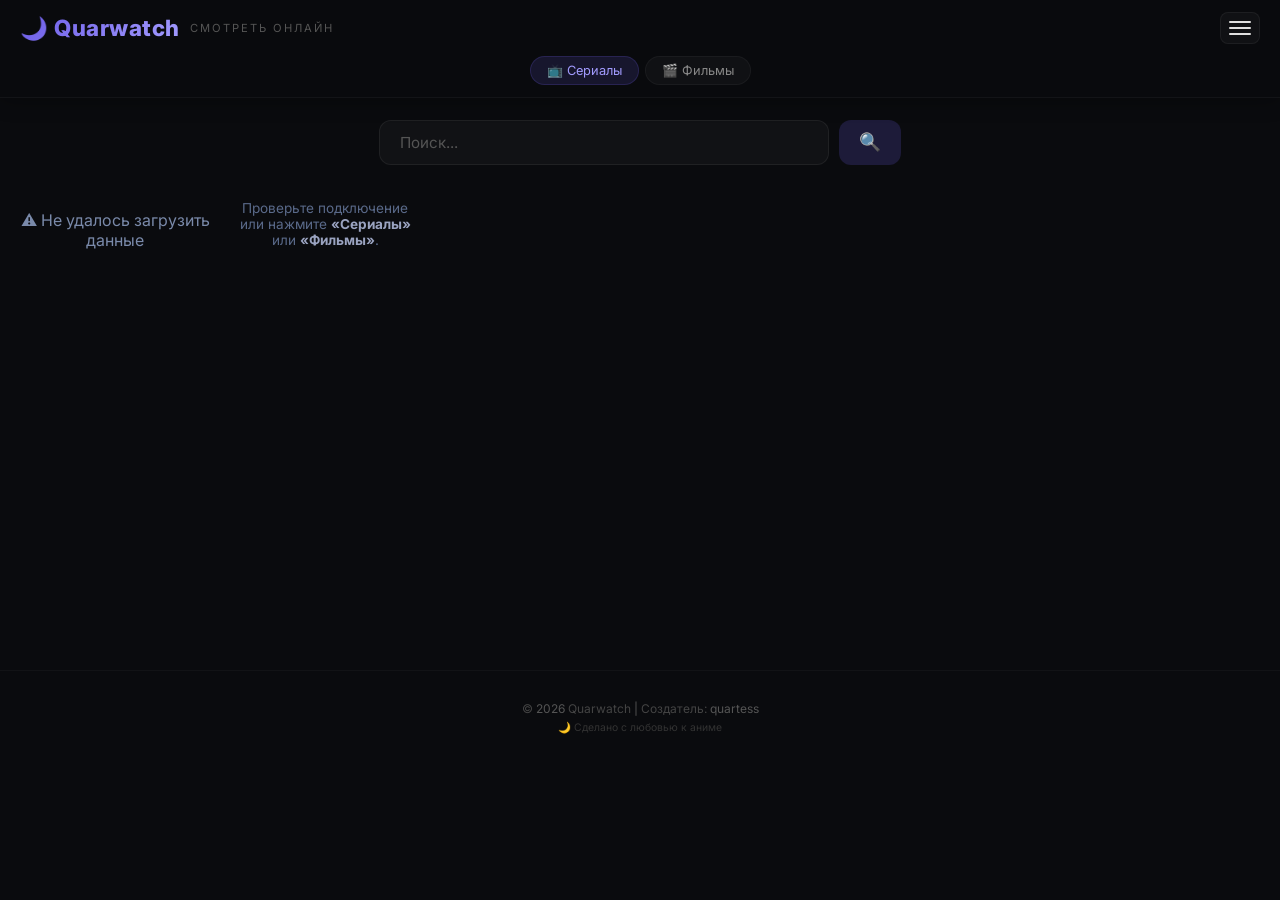
==== index.html @ cf34c8c6 "Update index.html" ====
<!DOCTYPE html>
<html lang="ru">
<head>
  <meta charset="UTF-8" />
  <meta name="viewport" content="width=device-width, initial-scale=1.0" />
  <title>Quarwatch – смотреть аниме онлайн</title>
  
  <!-- SEO -->
  <meta name="robots" content="index, follow" />
  <meta name="description" content="Quarwatch – смотри аниме онлайн бесплатно. Большой каталог аниме сериалов и фильмов." />
  <meta name="keywords" content="аниме, смотреть аниме, аниме онлайн, Quarwatch" />
  <link rel="canonical" href="https://quarwatch.c6t.ru/" />
  
  <!-- Open Graph -->
  <meta property="og:title" content="Quarwatch – смотреть аниме онлайн" />
  <meta property="og:description" content="Смотри аниме онлайн бесплатно. Большой каталог аниме сериалов и фильмов." />
  <meta property="og:url" content="https://quarwatch.c6t.ru/" />
  <meta property="og:type" content="website" />
  <meta property="og:site_name" content="Quarwatch" />
  
  <!-- PWA -->
  <link rel="manifest" href="/manifest.json" />
  <meta name="theme-color" content="#6c5ce7" />
  <meta name="apple-mobile-web-app-capable" content="yes" />
  <meta name="apple-mobile-web-app-status-bar-style" content="black-translucent" />
  
  <link href="https://fonts.googleapis.com/css2?family=Inter:wght@400;500;600;700;800&display=swap" rel="stylesheet" />
  <link rel="stylesheet" href="css/style.css" />
</head>
<body>
  <header>
    <div class="header-top">
      <div class="header-left">
        <a href="#" id="logo-link" class="logo-link">
          <div class="logo">🌙 Quarwatch</div>
        </a>
        <div class="subtitle">смотреть онлайн</div>
      </div>
      <div style="display:flex; align-items:center; gap:8px;">
        <button id="install-btn" class="auth-btn" style="display:none;">📱 Установить</button>
        <div class="hamburger" id="hamburger">
          <span></span>
          <span></span>
          <span></span>
        </div>
      </div>
    </div>

    <!-- ГАМБУРГЕР-МЕНЮ -->
    <nav class="nav-menu" id="nav-menu">
      <ul>
        <li><a href="calendar.html">📅 Календарь</a></li>
        <li><a href="anons.html">🕒 Анонсы</a></li>
        <li><a href="developer.html">👨‍💻 Разработчик</a></li>
        <li><a href="#" id="menu-updates">🔄 Обновления</a></li>
        <li><a href="#" id="menu-important">❓ Важно</a></li>
      </ul>
    </nav>

    <!-- КАТЕГОРИИ -->
    <nav class="categories">
      <button class="category-btn active" data-type="series">📺 Сериалы</button>
      <button class="category-btn" data-type="movie">🎬 Фильмы</button>
    </nav>
  </header>

  <main>
    <!-- Каталог -->
    <section id="anime-list" class="active">
      <div class="search-bar">
        <input type="text" id="search-input" placeholder="Поиск..." />
        <button id="search-btn">🔍</button>
      </div>
      <div id="catalog" class="catalog-grid"></div>
      <button id="load-more-btn" class="back-btn" style="display:none; margin: 20px auto; width: fit-content;">📥 Загрузить ещё</button>
      <div id="loader" class="loader">Загрузка...</div>
    </section>

    <!-- Плеер -->
    <section id="player-section">
      <div style="display:flex; flex-wrap:wrap; gap:10px; align-items:center;">
        <button id="back-btn" class="back-btn">← Назад</button>
        <button id="share-btn" class="back-btn">🔗 Поделиться</button>
      </div>
      <div id="anime-info" class="anime-info"></div>
      <div id="player-container">
        <iframe id="player-iframe" src="" allowfullscreen allow="autoplay; encrypted-media; fullscreen"></iframe>
      </div>
    </section>

    <!-- Страница обновлений -->
    <section id="updates-section">
      <button id="updates-back-btn" class="back-btn">← Назад</button>
      <div id="updates-content" class="updates-content">
        <div class="loader">Загрузка обновлений...</div>
      </div>
    </section>
  </main>

  <!-- Модальное окно -->
  <div id="modal-overlay" class="modal-overlay">
    <div class="modal-content">
      <button id="modal-close" class="modal-close">✕</button>
      <div id="modal-body"></div>
    </div>
  </div>

  <!-- Увеличенное изображение -->
  <div id="modal-image-overlay" class="modal-image-overlay">
    <button class="close-btn" id="modal-image-close">✕</button>
    <img id="modal-image" src="" alt="Увеличенное изображение" />
  </div>

  <!-- Футер -->
  <footer id="site-footer">
    <p>
      © <span id="current-year">2026</span> Quarwatch
      <span>|</span>
      Создатель: <span>quartess</span>
    </p>
    <p class="footer-sub">
      🌙 Сделано с любовью к аниме
    </p>
  </footer>

  <script src="js/script.js"></script>
</body>
</html>
---- css/style.css ----
/* ===== ГЛОБАЛЬНЫЕ ===== */
* {
  margin: 0;
  padding: 0;
  box-sizing: border-box;
}

body {
  font-family: 'Inter', 'Segoe UI', sans-serif;
  background: #0a0b0e;
  color: #e0e0e0;
  min-height: 100vh;
  overflow-x: hidden;
}

/* ===== СКРОЛЛБАР ===== */
::-webkit-scrollbar {
  width: 8px;
}
::-webkit-scrollbar-track {
  background: #0a0b0e;
}
::-webkit-scrollbar-thumb {
  background: #2a2a3a;
  border-radius: 4px;
}
::-webkit-scrollbar-thumb:hover {
  background: #3a3a5a;
}

/* ===== ШАПКА (ЗАФИКСИРОВАНА) ===== */
header {
  position: fixed;
  top: 0;
  left: 0;
  right: 0;
  z-index: 1000;
  padding: 12px 20px;
  background: rgba(10, 11, 14, 0.92);
  backdrop-filter: blur(15px);
  border-bottom: 1px solid rgba(255,255,255,0.04);
  box-shadow: 0 2px 20px rgba(0,0,0,0.3);
  transition: background 0.3s ease;
}

.header-top {
  display: flex;
  align-items: center;
  justify-content: space-between;
  max-width: 1400px;
  margin: 0 auto;
  gap: 12px;
}

.header-left {
  display: flex;
  align-items: center;
  gap: 10px;
}

.logo-link {
  text-decoration: none;
  display: flex;
  align-items: center;
  gap: 10px;
}

.logo {
  font-size: 1.4rem;
  font-weight: 800;
  letter-spacing: 0.5px;
  background: linear-gradient(135deg, #6c5ce7, #a29bfe);
  -webkit-background-clip: text;
  -webkit-text-fill-color: transparent;
}

.subtitle {
  font-size: 0.7rem;
  color: #555;
  letter-spacing: 2px;
  text-transform: uppercase;
}

/* ===== ГАМБУРГЕР ===== */
.hamburger {
  display: flex;
  flex-direction: column;
  gap: 4px;
  cursor: pointer;
  padding: 8px;
  background: rgba(255,255,255,0.03);
  border-radius: 8px;
  border: 1px solid rgba(255,255,255,0.05);
  transition: 0.3s;
}
.hamburger:hover {
  background: rgba(255,255,255,0.06);
}
.hamburger span {
  display: block;
  width: 22px;
  height: 2px;
  background: #e0e0e0;
  border-radius: 2px;
  transition: 0.3s;
}
.hamburger.active span:nth-child(1) {
  transform: rotate(45deg) translate(4px, 4px);
}
.hamburger.active span:nth-child(2) {
  opacity: 0;
}
.hamburger.active span:nth-child(3) {
  transform: rotate(-45deg) translate(4px, -4px);
}

/* ===== МЕНЮ ===== */
.nav-menu {
  display: none;
  background: rgba(16, 18, 22, 0.95);
  backdrop-filter: blur(15px);
  border-radius: 12px;
  margin-top: 10px;
  padding: 12px 16px;
  border: 1px solid rgba(255,255,255,0.04);
}
.nav-menu.open {
  display: block;
  animation: slideDown 0.25s ease;
}
@keyframes slideDown {
  from { opacity: 0; transform: translateY(-8px); }
  to { opacity: 1; transform: translateY(0); }
}
.nav-menu ul {
  list-style: none;
  display: flex;
  flex-wrap: wrap;
  gap: 8px;
  justify-content: center;
}
.nav-menu ul li a {
  color: #aaa;
  text-decoration: none;
  font-size: 0.85rem;
  padding: 6px 14px;
  border-radius: 8px;
  transition: 0.3s;
  cursor: pointer;
}
.nav-menu ul li a:hover {
  background: rgba(108, 92, 231, 0.15);
  color: #a29bfe;
}

/* ===== КАТЕГОРИИ ===== */
.categories {
  display: flex;
  flex-wrap: wrap;
  gap: 6px;
  margin-top: 12px;
  justify-content: center;
}
.category-btn {
  background: rgba(255,255,255,0.03);
  border: 1px solid rgba(255,255,255,0.04);
  color: #888;
  padding: 6px 16px;
  border-radius: 20px;
  font-size: 0.8rem;
  cursor: pointer;
  transition: 0.3s;
  font-family: 'Inter', sans-serif;
}
.category-btn:hover {
  background: rgba(255,255,255,0.06);
  color: #ccc;
}
.category-btn.active {
  background: rgba(108, 92, 231, 0.15);
  border-color: rgba(108, 92, 231, 0.2);
  color: #a29bfe;
}

/* ===== ОСНОВНОЙ КОНТЕЙНЕР (с отступом под шапку) ===== */
main {
  max-width: 1400px;
  margin: 0 auto;
  padding: 20px;
  position: relative;
  z-index: 1;
  min-height: 70vh;
  padding-top: 110px; /* Отступ под высоту шапки */
}

section {
  display: none;
  animation: fadeIn 0.3s ease;
}
section.active {
  display: block;
}
@keyframes fadeIn {
  from { opacity: 0; transform: translateY(8px); }
  to { opacity: 1; transform: translateY(0); }
}

/* ===== ПОИСК ===== */
.search-bar {
  display: flex;
  gap: 10px;
  justify-content: center;
  margin: 10px 0 25px;
}
.search-bar input {
  width: 60%;
  max-width: 450px;
  padding: 12px 20px;
  border: 1px solid rgba(255,255,255,0.06);
  border-radius: 12px;
  background: rgba(255,255,255,0.03);
  color: #e0e0e0;
  font-size: 0.95rem;
  outline: none;
  transition: 0.3s;
  font-family: 'Inter', sans-serif;
}
.search-bar input::placeholder {
  color: #555;
}
.search-bar input:focus {
  border-color: rgba(108, 92, 231, 0.3);
  background: rgba(255,255,255,0.05);
}
.search-bar button {
  padding: 12px 20px;
  border: none;
  border-radius: 12px;
  background: rgba(108, 92, 231, 0.2);
  color: #a29bfe;
  font-size: 1.1rem;
  cursor: pointer;
  transition: 0.3s;
}
.search-bar button:hover {
  background: rgba(108, 92, 231, 0.3);
}

/* ===== КАТАЛОГ ===== */
.catalog-grid {
  display: grid;
  grid-template-columns: repeat(auto-fill, minmax(180px, 1fr));
  gap: 20px;
}
.anime-card {
  background: rgba(255,255,255,0.02);
  border-radius: 12px;
  overflow: hidden;
  transition: 0.3s ease;
  cursor: pointer;
  border: 1px solid rgba(255,255,255,0.03);
  min-height: 280px;
  display: flex;
  flex-direction: column;
}
.anime-card:hover {
  transform: translateY(-6px);
  border-color: rgba(108, 92, 231, 0.15);
  box-shadow: 0 10px 30px rgba(0,0,0,0.4);
}
.anime-card img {
  width: 100%;
  aspect-ratio: 2/3;
  object-fit: cover;
  display: block;
  background: #1a1a1a;
}
.anime-card .info {
  padding: 12px 12px 14px;
  flex: 1;
  display: flex;
  flex-direction: column;
  justify-content: space-between;
}
.anime-card .title {
  font-weight: 600;
  font-size: 0.85rem;
  margin-bottom: 4px;
  color: #e0e0e0;
  white-space: nowrap;
  overflow: hidden;
  text-overflow: ellipsis;
}
.anime-card .year {
  font-size: 0.75rem;
  color: #666;
}

/* ===== ПЛЕЕР ===== */
#player-container {
  position: relative;
  width: 100%;
  padding-bottom: 56.25%;
  background: #000;
  border-radius: 12px;
  overflow: hidden;
  box-shadow: 0 0 40px rgba(0,0,0,0.5);
  margin-top: 20px;
}
#player-container iframe {
  position: absolute;
  top: 0;
  left: 0;
  width: 100%;
  height: 100%;
  border: 0;
}

/* ===== ИНФОРМАЦИЯ О ТАЙТЛЕ ===== */
.anime-info {
  margin-top: 20px;
  padding: 20px;
  background: rgba(255,255,255,0.02);
  border-radius: 12px;
  border: 1px solid rgba(255,255,255,0.03);
}
.anime-info h2 {
  font-size: 1.5rem;
  margin-bottom: 6px;
  color: #e0e0e0;
}
.anime-info p {
  color: #888;
  line-height: 1.6;
  font-size: 0.95rem;
}

/* ===== ПОСТЕР 340px ===== */
.anime-detail {
  display: flex;
  gap: 25px;
  flex-wrap: wrap;
}
.anime-detail .poster {
  flex: 0 0 340px;
  border-radius: 12px;
  overflow: hidden;
  box-shadow: 0 0 30px rgba(0,0,0,0.3);
  cursor: pointer;
  transition: 0.3s;
}
.anime-detail .poster:hover {
  transform: scale(1.01);
}
.anime-detail .poster img {
  width: 100%;
  height: auto;
  display: block;
}
.anime-detail .info {
  flex: 1;
  min-width: 200px;
}
.anime-detail .info h2 {
  font-size: 1.8rem;
  margin-bottom: 6px;
}
.anime-detail .info .meta {
  display: flex;
  gap: 16px;
  flex-wrap: wrap;
  color: #666;
  font-size: 0.85rem;
  margin: 6px 0 12px;
}
.anime-detail .info .description {
  line-height: 1.7;
  color: #aaa;
}

/* ===== СКРИНШОТЫ ===== */
.screenshots-grid {
  display: flex;
  gap: 10px;
  flex-wrap: wrap;
}
.screenshot-item {
  display: block;
  width: 120px;
  height: 67px;
  border-radius: 8px;
  overflow: hidden;
  border: 1px solid rgba(255,255,255,0.05);
  transition: 0.3s;
  cursor: pointer;
}
.screenshot-item:hover {
  transform: scale(1.04);
  border-color: rgba(108, 92, 231, 0.2);
}
.screenshot-item img {
  width: 100%;
  height: 100%;
  object-fit: cover;
  display: block;
}

/* ===== ВНЕШНИЕ ССЫЛКИ ===== */
.external-link {
  display: inline-flex;
  align-items: center;
  gap: 6px;
  padding: 4px 12px;
  border-radius: 16px;
  font-size: 0.7rem;
  text-decoration: none;
  transition: 0.3s;
  background: rgba(255,255,255,0.03);
  border: 1px solid rgba(255,255,255,0.04);
  color: #888;
}
.external-link:hover {
  background: rgba(108, 92, 231, 0.1);
  border-color: rgba(108, 92, 231, 0.15);
  color: #a29bfe;
}
.external-link img {
  border-radius: 3px;
}

/* ===== КНОПКИ ===== */
.back-btn {
  background: rgba(255,255,255,0.03);
  border: 1px solid rgba(255,255,255,0.04);
  color: #ccc;
  padding: 8px 18px;
  border-radius: 10px;
  font-family: 'Inter', sans-serif;
  font-size: 0.85rem;
  cursor: pointer;
  transition: 0.3s;
}
.back-btn:hover {
  background: rgba(255,255,255,0.06);
}
#load-more-btn {
  display: none;
  margin: 20px auto !important;
  padding: 8px 24px !important;
}

/* ===== LOADER ===== */
.loader {
  text-align: center;
  padding: 40px;
  color: #555;
  font-size: 0.9rem;
  display: flex;
  flex-direction: column;
  align-items: center;
  gap: 12px;
}
.loader::before {
  content: '';
  width: 32px;
  height: 32px;
  border: 3px solid rgba(108, 92, 231, 0.1);
  border-top-color: #6c5ce7;
  border-radius: 50%;
  animation: spin 0.8s linear infinite;
}
@keyframes spin {
  to { transform: rotate(360deg); }
}

/* ===== МОДАЛЬНОЕ ОКНО ===== */
.modal-overlay {
  display: none;
  position: fixed;
  top: 0;
  left: 0;
  width: 100%;
  height: 100%;
  background: rgba(0,0,0,0.7);
  backdrop-filter: blur(8px);
  z-index: 9999;
  justify-content: center;
  align-items: center;
}
.modal-overlay.open {
  display: flex;
}
.modal-content {
  background: #14161a;
  border: 1px solid rgba(255,255,255,0.04);
  border-radius: 16px;
  padding: 28px 30px;
  max-width: 460px;
  width: 90%;
  max-height: 80vh;
  overflow-y: auto;
  position: relative;
  box-shadow: 0 20px 60px rgba(0,0,0,0.8);
}
.modal-close {
  position: absolute;
  top: 12px;
  right: 16px;
  background: none;
  border: none;
  color: #555;
  font-size: 1.5rem;
  cursor: pointer;
  transition: 0.3s;
}
.modal-close:hover {
  color: #ccc;
}
.modal-content h2 {
  color: #e0e0e0;
  font-size: 1.3rem;
  margin-bottom: 14px;
}
.modal-content p {
  color: #888;
  line-height: 1.7;
  font-size: 0.9rem;
}
.modal-content .info-item {
  display: flex;
  justify-content: space-between;
  padding: 8px 0;
  border-bottom: 1px solid rgba(255,255,255,0.03);
}
.modal-content .info-item span:first-child {
  color: #666;
}
.modal-content .info-item span:last-child {
  color: #ccc;
}

/* ===== УВЕЛИЧЕННОЕ ИЗОБРАЖЕНИЕ ===== */
.modal-image-overlay {
  display: none;
  position: fixed;
  top: 0;
  left: 0;
  width: 100%;
  height: 100%;
  background: rgba(0,0,0,0.85);
  backdrop-filter: blur(12px);
  z-index: 10000;
  justify-content: center;
  align-items: center;
  cursor: pointer;
}
.modal-image-overlay.open {
  display: flex;
}
.modal-image-overlay img {
  max-width: 90%;
  max-height: 90%;
  border-radius: 12px;
  box-shadow: 0 0 60px rgba(0,0,0,0.5);
  object-fit: contain;
}
.modal-image-overlay .close-btn {
  position: absolute;
  top: 20px;
  right: 30px;
  color: #888;
  font-size: 2.5rem;
  cursor: pointer;
  transition: 0.3s;
  background: none;
  border: none;
}
.modal-image-overlay .close-btn:hover {
  color: #fff;
}

/* ===== СТРАНИЦА ОБНОВЛЕНИЙ ===== */
#updates-section {
  padding: 20px 0;
}

.updates-content {
  max-width: 800px;
  margin: 0 auto;
  padding: 20px 0;
}

.update-item {
  background: rgba(255,255,255,0.02);
  border: 1px solid rgba(255,255,255,0.04);
  border-radius: 12px;
  padding: 20px 24px;
  margin-bottom: 16px;
  transition: 0.3s;
}
.update-item:hover {
  background: rgba(255,255,255,0.03);
  border-color: rgba(108, 92, 231, 0.1);
}

.update-item .update-header {
  display: flex;
  justify-content: space-between;
  align-items: center;
  flex-wrap: wrap;
  gap: 10px;
  margin-bottom: 10px;
}

.update-item .update-version {
  font-weight: 700;
  color: #a29bfe;
  font-size: 0.9rem;
  background: rgba(108, 92, 231, 0.1);
  padding: 2px 12px;
  border-radius: 12px;
}

.update-item .update-date {
  color: #555;
  font-size: 0.8rem;
}

.update-item .update-title {
  font-size: 1.1rem;
  font-weight: 600;
  color: #e0e0e0;
  margin-bottom: 8px;
}

.update-item .update-changes {
  list-style: none;
  padding: 0;
  margin: 0;
}
.update-item .update-changes li {
  color: #888;
  font-size: 0.9rem;
  padding: 4px 0;
  padding-left: 20px;
  position: relative;
}
.update-item .update-changes li::before {
  content: "•";
  position: absolute;
  left: 0;
  color: #6c5ce7;
}

#updates-back-btn {
  margin-bottom: 20px;
}

.no-updates {
  text-align: center;
  color: #555;
  padding: 40px 0;
}

/* ===== УБИРАЕМ СТАРЫЕ ЭЛЕМЕНТЫ ===== */
.stars, .moon, .site-avatar, .site-logo-img {
  display: none;
}

/* ===== ФУТЕР ===== */
footer {
  text-align: center;
  padding: 30px 20px;
  margin-top: 40px;
  border-top: 1px solid rgba(255,255,255,0.03);
  color: #444;
  font-size: 0.75rem;
}
footer span {
  color: #555;
}
footer .footer-sub {
  margin-top: 5px;
  font-size: 0.65rem;
  color: #333;
}

/* ===== АДАПТИВ ===== */
@media (max-width: 700px) {
  main {
    padding-top: 100px; /* Меньший отступ на телефоне */
  }
  .logo {
    font-size: 1.1rem;
  }
  .subtitle {
    font-size: 0.55rem;
    letter-spacing: 1px;
  }
  .catalog-grid {
    grid-template-columns: repeat(auto-fill, minmax(140px, 1fr));
  }
  .anime-detail .poster {
    flex: 0 0 260px;
  }
  .screenshot-item {
    width: 80px;
    height: 45px;
  }
}

@media (max-width: 500px) {
  .search-bar input {
    width: 70%;
  }
  .anime-detail .poster {
    flex: 0 0 200px;
  }
  .screenshot-item {
    width: 60px;
    height: 34px;
  }
                   }
/* ===== СЛУЧАЙНОЕ АНИМЕ ===== */
.random-btn {
  padding: 12px 24px;
  border: none;
  border-radius: 30px;
  background: linear-gradient(135deg, #6c5ce7, #a29bfe);
  color: #fff;
  font-size: 0.9rem;
  cursor: pointer;
  transition: 0.3s;
  font-family: 'Inter', sans-serif;
  white-space: nowrap;
}
.random-btn:hover {
  transform: scale(1.05);
  box-shadow: 0 0 30px rgba(108, 92, 231, 0.3);
}
.random-btn:disabled {
  opacity: 0.6;
  cursor: not-allowed;
  transform: none;
}
/* ===== СВЯЗАННЫЕ АНИМЕ ===== */
.related-card {
  cursor: pointer;
  transition: 0.3s;
  border-radius: 8px;
  overflow: hidden;
  background: rgba(255,255,255,0.02);
  border: 1px solid rgba(255,255,255,0.04);
  width: 120px;
  flex-shrink: 0;
}
.related-card:hover {
  transform: translateY(-4px);
  border-color: rgba(108, 92, 231, 0.2);
  box-shadow: 0 4px 20px rgba(0,0,0,0.3);
}
.related-card img {
  width: 100%;
  aspect-ratio: 2/3;
  object-fit: cover;
  display: block;
}
.related-card .related-info {
  padding: 8px 10px;
}
.related-card .related-title {
  font-size: 0.75rem;
  color: #e0e0e0;
  white-space: nowrap;
  overflow: hidden;
  text-overflow: ellipsis;
}
.related-card .related-meta {
  font-size: 0.65rem;
  color: #666;
  margin-top: 2px;
}

/* ===== СЕРИИ НА КАРТОЧКЕ ===== */
.anime-card .episodes {
  font-size: 0.7rem;
  color: #6c5ce7;
  margin-top: 4px;
}
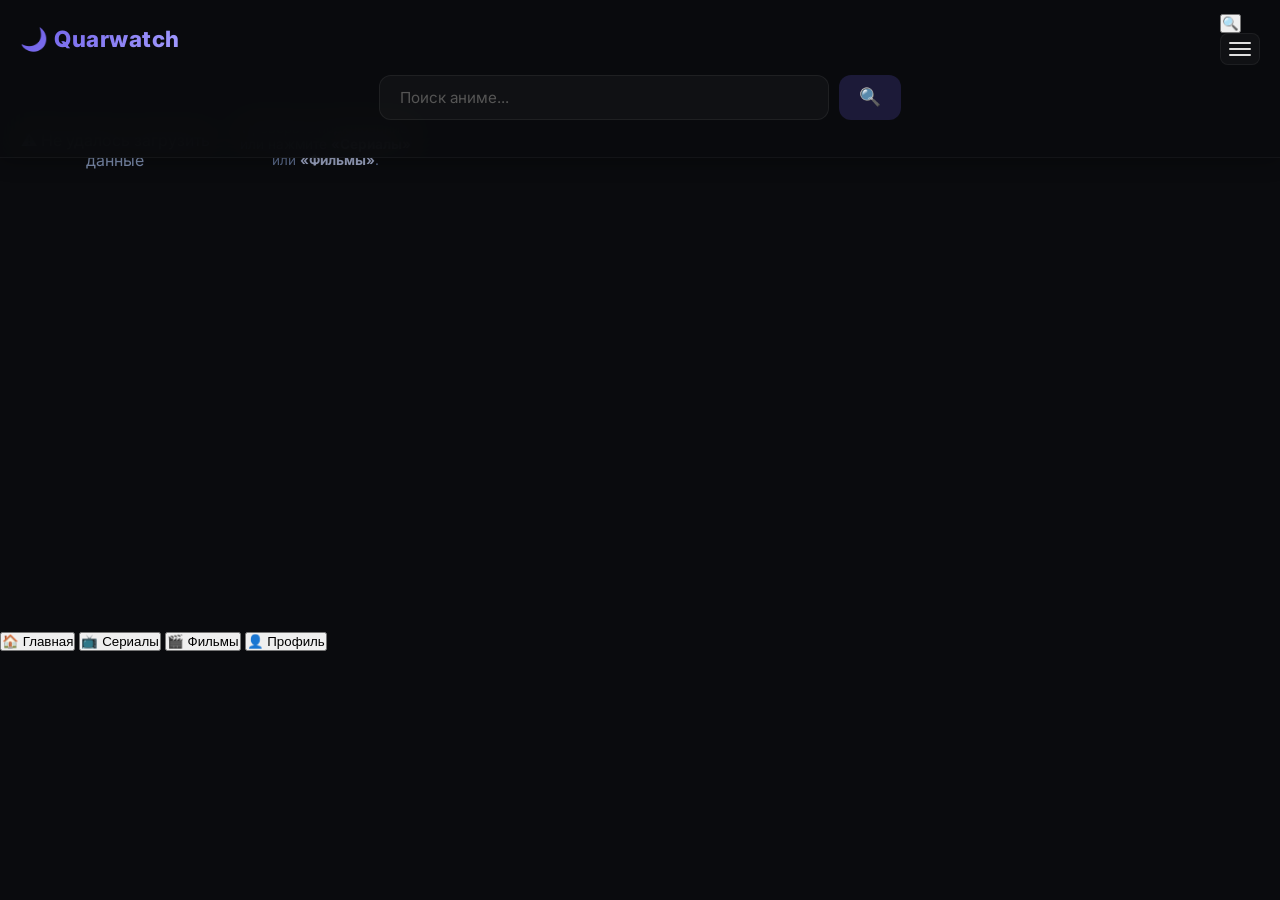
==== commit 3f13e6f9: "Update index.html" ====
--- a/index.html
+++ b/index.html
@@ -2,7 +2,7 @@
 <html lang="ru">
 <head>
   <meta charset="UTF-8" />
-  <meta name="viewport" content="width=device-width, initial-scale=1.0" />
+  <meta name="viewport" content="width=device-width, initial-scale=1.0, viewport-fit=cover" />
   <title>Quarwatch – смотреть аниме онлайн</title>
   
   <!-- SEO -->
@@ -25,19 +25,19 @@
   <meta name="apple-mobile-web-app-status-bar-style" content="black-translucent" />
   
   <link href="https://fonts.googleapis.com/css2?family=Inter:wght@400;500;600;700;800&display=swap" rel="stylesheet" />
-  <link rel="stylesheet" href="css/style.css" />
+  <link rel="stylesheet" href="style.css" />
 </head>
 <body>
+  <!-- ШАПКА -->
   <header>
     <div class="header-top">
       <div class="header-left">
         <a href="#" id="logo-link" class="logo-link">
           <div class="logo">🌙 Quarwatch</div>
         </a>
-        <div class="subtitle">смотреть онлайн</div>
       </div>
-      <div style="display:flex; align-items:center; gap:8px;">
-        <button id="install-btn" class="auth-btn" style="display:none;">📱 Установить</button>
+      <div class="header-right">
+        <button id="search-toggle" class="header-icon-btn" aria-label="Поиск">🔍</button>
         <div class="hamburger" id="hamburger">
           <span></span>
           <span></span>
@@ -46,31 +46,28 @@
       </div>
     </div>
 
+    <!-- Поиск (скрыт, открывается по кнопке) -->
+    <div class="search-bar hidden" id="search-bar">
+      <input type="text" id="search-input" placeholder="Поиск аниме..." />
+      <button id="search-btn">🔍</button>
+    </div>
+
     <!-- ГАМБУРГЕР-МЕНЮ -->
     <nav class="nav-menu" id="nav-menu">
       <ul>
         <li><a href="calendar.html">📅 Календарь</a></li>
-        <li><a href="anons.html">🕒 Анонсы</a></li>
+        <li><a href="anilist.html">🕒 Анонсы (AniList)</a></li>
         <li><a href="developer.html">👨‍💻 Разработчик</a></li>
         <li><a href="#" id="menu-updates">🔄 Обновления</a></li>
         <li><a href="#" id="menu-important">❓ Важно</a></li>
       </ul>
     </nav>
-
-    <!-- КАТЕГОРИИ -->
-    <nav class="categories">
-      <button class="category-btn active" data-type="series">📺 Сериалы</button>
-      <button class="category-btn" data-type="movie">🎬 Фильмы</button>
-    </nav>
   </header>
 
+  <!-- ОСНОВНОЙ КОНТЕНТ -->
   <main>
     <!-- Каталог -->
     <section id="anime-list" class="active">
-      <div class="search-bar">
-        <input type="text" id="search-input" placeholder="Поиск..." />
-        <button id="search-btn">🔍</button>
-      </div>
       <div id="catalog" class="catalog-grid"></div>
       <button id="load-more-btn" class="back-btn" style="display:none; margin: 20px auto; width: fit-content;">📥 Загрузить ещё</button>
       <div id="loader" class="loader">Загрузка...</div>
@@ -97,6 +94,26 @@
     </section>
   </main>
 
+  <!-- НИЖНЯЯ НАВИГАЦИЯ -->
+  <nav class="bottom-nav">
+    <button class="bottom-nav-item" data-type="home">
+      <span class="nav-icon">🏠</span>
+      <span class="nav-label">Главная</span>
+    </button>
+    <button class="bottom-nav-item active" data-type="series">
+      <span class="nav-icon">📺</span>
+      <span class="nav-label">Сериалы</span>
+    </button>
+    <button class="bottom-nav-item" data-type="movie">
+      <span class="nav-icon">🎬</span>
+      <span class="nav-label">Фильмы</span>
+    </button>
+    <button class="bottom-nav-item" data-type="profile">
+      <span class="nav-icon">👤</span>
+      <span class="nav-label">Профиль</span>
+    </button>
+  </nav>
+
   <!-- Модальное окно -->
   <div id="modal-overlay" class="modal-overlay">
     <div class="modal-content">
@@ -111,18 +128,6 @@
     <img id="modal-image" src="" alt="Увеличенное изображение" />
   </div>
 
-  <!-- Футер -->
-  <footer id="site-footer">
-    <p>
-      © <span id="current-year">2026</span> Quarwatch
-      <span>|</span>
-      Создатель: <span>quartess</span>
-    </p>
-    <p class="footer-sub">
-      🌙 Сделано с любовью к аниме
-    </p>
-  </footer>
-
-  <script src="js/script.js"></script>
+  <script src="script.js"></script>
 </body>
-</html>
+        </html>
--- a/style.css
+++ b/style.css
@@ -0,0 +1,789 @@
+/* ===== ГЛОБАЛЬНЫЕ ===== */
+* {
+  margin: 0;
+  padding: 0;
+  box-sizing: border-box;
+}
+
+body {
+  font-family: 'Inter', 'Segoe UI', sans-serif;
+  background: #0a0b0e;
+  color: #e0e0e0;
+  min-height: 100vh;
+  overflow-x: hidden;
+}
+
+/* ===== СКРОЛЛБАР ===== */
+::-webkit-scrollbar {
+  width: 8px;
+}
+::-webkit-scrollbar-track {
+  background: #0a0b0e;
+}
+::-webkit-scrollbar-thumb {
+  background: #2a2a3a;
+  border-radius: 4px;
+}
+::-webkit-scrollbar-thumb:hover {
+  background: #3a3a5a;
+}
+
+/* ===== ШАПКА (ЗАФИКСИРОВАНА) ===== */
+header {
+  position: fixed;
+  top: 0;
+  left: 0;
+  right: 0;
+  z-index: 1000;
+  padding: 12px 20px;
+  background: rgba(10, 11, 14, 0.92);
+  backdrop-filter: blur(15px);
+  border-bottom: 1px solid rgba(255,255,255,0.04);
+  box-shadow: 0 2px 20px rgba(0,0,0,0.3);
+  transition: background 0.3s ease;
+}
+
+.header-top {
+  display: flex;
+  align-items: center;
+  justify-content: space-between;
+  max-width: 1400px;
+  margin: 0 auto;
+  gap: 12px;
+}
+
+.header-left {
+  display: flex;
+  align-items: center;
+  gap: 10px;
+}
+
+.logo-link {
+  text-decoration: none;
+  display: flex;
+  align-items: center;
+  gap: 10px;
+}
+
+.logo {
+  font-size: 1.4rem;
+  font-weight: 800;
+  letter-spacing: 0.5px;
+  background: linear-gradient(135deg, #6c5ce7, #a29bfe);
+  -webkit-background-clip: text;
+  -webkit-text-fill-color: transparent;
+}
+
+.subtitle {
+  font-size: 0.7rem;
+  color: #555;
+  letter-spacing: 2px;
+  text-transform: uppercase;
+}
+
+/* ===== ГАМБУРГЕР ===== */
+.hamburger {
+  display: flex;
+  flex-direction: column;
+  gap: 4px;
+  cursor: pointer;
+  padding: 8px;
+  background: rgba(255,255,255,0.03);
+  border-radius: 8px;
+  border: 1px solid rgba(255,255,255,0.05);
+  transition: 0.3s;
+}
+.hamburger:hover {
+  background: rgba(255,255,255,0.06);
+}
+.hamburger span {
+  display: block;
+  width: 22px;
+  height: 2px;
+  background: #e0e0e0;
+  border-radius: 2px;
+  transition: 0.3s;
+}
+.hamburger.active span:nth-child(1) {
+  transform: rotate(45deg) translate(4px, 4px);
+}
+.hamburger.active span:nth-child(2) {
+  opacity: 0;
+}
+.hamburger.active span:nth-child(3) {
+  transform: rotate(-45deg) translate(4px, -4px);
+}
+
+/* ===== МЕНЮ ===== */
+.nav-menu {
+  display: none;
+  background: rgba(16, 18, 22, 0.95);
+  backdrop-filter: blur(15px);
+  border-radius: 12px;
+  margin-top: 10px;
+  padding: 12px 16px;
+  border: 1px solid rgba(255,255,255,0.04);
+}
+.nav-menu.open {
+  display: block;
+  animation: slideDown 0.25s ease;
+}
+@keyframes slideDown {
+  from { opacity: 0; transform: translateY(-8px); }
+  to { opacity: 1; transform: translateY(0); }
+}
+.nav-menu ul {
+  list-style: none;
+  display: flex;
+  flex-wrap: wrap;
+  gap: 8px;
+  justify-content: center;
+}
+.nav-menu ul li a {
+  color: #aaa;
+  text-decoration: none;
+  font-size: 0.85rem;
+  padding: 6px 14px;
+  border-radius: 8px;
+  transition: 0.3s;
+  cursor: pointer;
+}
+.nav-menu ul li a:hover {
+  background: rgba(108, 92, 231, 0.15);
+  color: #a29bfe;
+}
+
+/* ===== КАТЕГОРИИ ===== */
+.categories {
+  display: flex;
+  flex-wrap: wrap;
+  gap: 6px;
+  margin-top: 12px;
+  justify-content: center;
+}
+.category-btn {
+  background: rgba(255,255,255,0.03);
+  border: 1px solid rgba(255,255,255,0.04);
+  color: #888;
+  padding: 6px 16px;
+  border-radius: 20px;
+  font-size: 0.8rem;
+  cursor: pointer;
+  transition: 0.3s;
+  font-family: 'Inter', sans-serif;
+}
+.category-btn:hover {
+  background: rgba(255,255,255,0.06);
+  color: #ccc;
+}
+.category-btn.active {
+  background: rgba(108, 92, 231, 0.15);
+  border-color: rgba(108, 92, 231, 0.2);
+  color: #a29bfe;
+}
+
+/* ===== ОСНОВНОЙ КОНТЕЙНЕР (с отступом под шапку) ===== */
+main {
+  max-width: 1400px;
+  margin: 0 auto;
+  padding: 20px;
+  position: relative;
+  z-index: 1;
+  min-height: 70vh;
+  padding-top: 110px; /* Отступ под высоту шапки */
+}
+
+section {
+  display: none;
+  animation: fadeIn 0.3s ease;
+}
+section.active {
+  display: block;
+}
+@keyframes fadeIn {
+  from { opacity: 0; transform: translateY(8px); }
+  to { opacity: 1; transform: translateY(0); }
+}
+
+/* ===== ПОИСК ===== */
+.search-bar {
+  display: flex;
+  gap: 10px;
+  justify-content: center;
+  margin: 10px 0 25px;
+}
+.search-bar input {
+  width: 60%;
+  max-width: 450px;
+  padding: 12px 20px;
+  border: 1px solid rgba(255,255,255,0.06);
+  border-radius: 12px;
+  background: rgba(255,255,255,0.03);
+  color: #e0e0e0;
+  font-size: 0.95rem;
+  outline: none;
+  transition: 0.3s;
+  font-family: 'Inter', sans-serif;
+}
+.search-bar input::placeholder {
+  color: #555;
+}
+.search-bar input:focus {
+  border-color: rgba(108, 92, 231, 0.3);
+  background: rgba(255,255,255,0.05);
+}
+.search-bar button {
+  padding: 12px 20px;
+  border: none;
+  border-radius: 12px;
+  background: rgba(108, 92, 231, 0.2);
+  color: #a29bfe;
+  font-size: 1.1rem;
+  cursor: pointer;
+  transition: 0.3s;
+}
+.search-bar button:hover {
+  background: rgba(108, 92, 231, 0.3);
+}
+
+/* ===== КАТАЛОГ ===== */
+.catalog-grid {
+  display: grid;
+  grid-template-columns: repeat(auto-fill, minmax(180px, 1fr));
+  gap: 20px;
+}
+.anime-card {
+  background: rgba(255,255,255,0.02);
+  border-radius: 12px;
+  overflow: hidden;
+  transition: 0.3s ease;
+  cursor: pointer;
+  border: 1px solid rgba(255,255,255,0.03);
+  min-height: 280px;
+  display: flex;
+  flex-direction: column;
+}
+.anime-card:hover {
+  transform: translateY(-6px);
+  border-color: rgba(108, 92, 231, 0.15);
+  box-shadow: 0 10px 30px rgba(0,0,0,0.4);
+}
+.anime-card img {
+  width: 100%;
+  aspect-ratio: 2/3;
+  object-fit: cover;
+  display: block;
+  background: #1a1a1a;
+}
+.anime-card .info {
+  padding: 12px 12px 14px;
+  flex: 1;
+  display: flex;
+  flex-direction: column;
+  justify-content: space-between;
+}
+.anime-card .title {
+  font-weight: 600;
+  font-size: 0.85rem;
+  margin-bottom: 4px;
+  color: #e0e0e0;
+  white-space: nowrap;
+  overflow: hidden;
+  text-overflow: ellipsis;
+}
+.anime-card .year {
+  font-size: 0.75rem;
+  color: #666;
+}
+
+/* ===== ПЛЕЕР ===== */
+#player-container {
+  position: relative;
+  width: 100%;
+  padding-bottom: 56.25%;
+  background: #000;
+  border-radius: 12px;
+  overflow: hidden;
+  box-shadow: 0 0 40px rgba(0,0,0,0.5);
+  margin-top: 20px;
+}
+#player-container iframe {
+  position: absolute;
+  top: 0;
+  left: 0;
+  width: 100%;
+  height: 100%;
+  border: 0;
+}
+
+/* ===== ИНФОРМАЦИЯ О ТАЙТЛЕ ===== */
+.anime-info {
+  margin-top: 20px;
+  padding: 20px;
+  background: rgba(255,255,255,0.02);
+  border-radius: 12px;
+  border: 1px solid rgba(255,255,255,0.03);
+}
+.anime-info h2 {
+  font-size: 1.5rem;
+  margin-bottom: 6px;
+  color: #e0e0e0;
+}
+.anime-info p {
+  color: #888;
+  line-height: 1.6;
+  font-size: 0.95rem;
+}
+
+/* ===== ПОСТЕР 340px ===== */
+.anime-detail {
+  display: flex;
+  gap: 25px;
+  flex-wrap: wrap;
+}
+.anime-detail .poster {
+  flex: 0 0 340px;
+  border-radius: 12px;
+  overflow: hidden;
+  box-shadow: 0 0 30px rgba(0,0,0,0.3);
+  cursor: pointer;
+  transition: 0.3s;
+}
+.anime-detail .poster:hover {
+  transform: scale(1.01);
+}
+.anime-detail .poster img {
+  width: 100%;
+  height: auto;
+  display: block;
+}
+.anime-detail .info {
+  flex: 1;
+  min-width: 200px;
+}
+.anime-detail .info h2 {
+  font-size: 1.8rem;
+  margin-bottom: 6px;
+}
+.anime-detail .info .meta {
+  display: flex;
+  gap: 16px;
+  flex-wrap: wrap;
+  color: #666;
+  font-size: 0.85rem;
+  margin: 6px 0 12px;
+}
+.anime-detail .info .description {
+  line-height: 1.7;
+  color: #aaa;
+}
+
+/* ===== СКРИНШОТЫ ===== */
+.screenshots-grid {
+  display: flex;
+  gap: 10px;
+  flex-wrap: wrap;
+}
+.screenshot-item {
+  display: block;
+  width: 120px;
+  height: 67px;
+  border-radius: 8px;
+  overflow: hidden;
+  border: 1px solid rgba(255,255,255,0.05);
+  transition: 0.3s;
+  cursor: pointer;
+}
+.screenshot-item:hover {
+  transform: scale(1.04);
+  border-color: rgba(108, 92, 231, 0.2);
+}
+.screenshot-item img {
+  width: 100%;
+  height: 100%;
+  object-fit: cover;
+  display: block;
+}
+
+/* ===== ВНЕШНИЕ ССЫЛКИ ===== */
+.external-link {
+  display: inline-flex;
+  align-items: center;
+  gap: 6px;
+  padding: 4px 12px;
+  border-radius: 16px;
+  font-size: 0.7rem;
+  text-decoration: none;
+  transition: 0.3s;
+  background: rgba(255,255,255,0.03);
+  border: 1px solid rgba(255,255,255,0.04);
+  color: #888;
+}
+.external-link:hover {
+  background: rgba(108, 92, 231, 0.1);
+  border-color: rgba(108, 92, 231, 0.15);
+  color: #a29bfe;
+}
+.external-link img {
+  border-radius: 3px;
+}
+
+/* ===== КНОПКИ ===== */
+.back-btn {
+  background: rgba(255,255,255,0.03);
+  border: 1px solid rgba(255,255,255,0.04);
+  color: #ccc;
+  padding: 8px 18px;
+  border-radius: 10px;
+  font-family: 'Inter', sans-serif;
+  font-size: 0.85rem;
+  cursor: pointer;
+  transition: 0.3s;
+}
+.back-btn:hover {
+  background: rgba(255,255,255,0.06);
+}
+#load-more-btn {
+  display: none;
+  margin: 20px auto !important;
+  padding: 8px 24px !important;
+}
+
+/* ===== LOADER ===== */
+.loader {
+  text-align: center;
+  padding: 40px;
+  color: #555;
+  font-size: 0.9rem;
+  display: flex;
+  flex-direction: column;
+  align-items: center;
+  gap: 12px;
+}
+.loader::before {
+  content: '';
+  width: 32px;
+  height: 32px;
+  border: 3px solid rgba(108, 92, 231, 0.1);
+  border-top-color: #6c5ce7;
+  border-radius: 50%;
+  animation: spin 0.8s linear infinite;
+}
+@keyframes spin {
+  to { transform: rotate(360deg); }
+}
+
+/* ===== МОДАЛЬНОЕ ОКНО ===== */
+.modal-overlay {
+  display: none;
+  position: fixed;
+  top: 0;
+  left: 0;
+  width: 100%;
+  height: 100%;
+  background: rgba(0,0,0,0.7);
+  backdrop-filter: blur(8px);
+  z-index: 9999;
+  justify-content: center;
+  align-items: center;
+}
+.modal-overlay.open {
+  display: flex;
+}
+.modal-content {
+  background: #14161a;
+  border: 1px solid rgba(255,255,255,0.04);
+  border-radius: 16px;
+  padding: 28px 30px;
+  max-width: 460px;
+  width: 90%;
+  max-height: 80vh;
+  overflow-y: auto;
+  position: relative;
+  box-shadow: 0 20px 60px rgba(0,0,0,0.8);
+}
+.modal-close {
+  position: absolute;
+  top: 12px;
+  right: 16px;
+  background: none;
+  border: none;
+  color: #555;
+  font-size: 1.5rem;
+  cursor: pointer;
+  transition: 0.3s;
+}
+.modal-close:hover {
+  color: #ccc;
+}
+.modal-content h2 {
+  color: #e0e0e0;
+  font-size: 1.3rem;
+  margin-bottom: 14px;
+}
+.modal-content p {
+  color: #888;
+  line-height: 1.7;
+  font-size: 0.9rem;
+}
+.modal-content .info-item {
+  display: flex;
+  justify-content: space-between;
+  padding: 8px 0;
+  border-bottom: 1px solid rgba(255,255,255,0.03);
+}
+.modal-content .info-item span:first-child {
+  color: #666;
+}
+.modal-content .info-item span:last-child {
+  color: #ccc;
+}
+
+/* ===== УВЕЛИЧЕННОЕ ИЗОБРАЖЕНИЕ ===== */
+.modal-image-overlay {
+  display: none;
+  position: fixed;
+  top: 0;
+  left: 0;
+  width: 100%;
+  height: 100%;
+  background: rgba(0,0,0,0.85);
+  backdrop-filter: blur(12px);
+  z-index: 10000;
+  justify-content: center;
+  align-items: center;
+  cursor: pointer;
+}
+.modal-image-overlay.open {
+  display: flex;
+}
+.modal-image-overlay img {
+  max-width: 90%;
+  max-height: 90%;
+  border-radius: 12px;
+  box-shadow: 0 0 60px rgba(0,0,0,0.5);
+  object-fit: contain;
+}
+.modal-image-overlay .close-btn {
+  position: absolute;
+  top: 20px;
+  right: 30px;
+  color: #888;
+  font-size: 2.5rem;
+  cursor: pointer;
+  transition: 0.3s;
+  background: none;
+  border: none;
+}
+.modal-image-overlay .close-btn:hover {
+  color: #fff;
+}
+
+/* ===== СТРАНИЦА ОБНОВЛЕНИЙ ===== */
+#updates-section {
+  padding: 20px 0;
+}
+
+.updates-content {
+  max-width: 800px;
+  margin: 0 auto;
+  padding: 20px 0;
+}
+
+.update-item {
+  background: rgba(255,255,255,0.02);
+  border: 1px solid rgba(255,255,255,0.04);
+  border-radius: 12px;
+  padding: 20px 24px;
+  margin-bottom: 16px;
+  transition: 0.3s;
+}
+.update-item:hover {
+  background: rgba(255,255,255,0.03);
+  border-color: rgba(108, 92, 231, 0.1);
+}
+
+.update-item .update-header {
+  display: flex;
+  justify-content: space-between;
+  align-items: center;
+  flex-wrap: wrap;
+  gap: 10px;
+  margin-bottom: 10px;
+}
+
+.update-item .update-version {
+  font-weight: 700;
+  color: #a29bfe;
+  font-size: 0.9rem;
+  background: rgba(108, 92, 231, 0.1);
+  padding: 2px 12px;
+  border-radius: 12px;
+}
+
+.update-item .update-date {
+  color: #555;
+  font-size: 0.8rem;
+}
+
+.update-item .update-title {
+  font-size: 1.1rem;
+  font-weight: 600;
+  color: #e0e0e0;
+  margin-bottom: 8px;
+}
+
+.update-item .update-changes {
+  list-style: none;
+  padding: 0;
+  margin: 0;
+}
+.update-item .update-changes li {
+  color: #888;
+  font-size: 0.9rem;
+  padding: 4px 0;
+  padding-left: 20px;
+  position: relative;
+}
+.update-item .update-changes li::before {
+  content: "•";
+  position: absolute;
+  left: 0;
+  color: #6c5ce7;
+}
+
+#updates-back-btn {
+  margin-bottom: 20px;
+}
+
+.no-updates {
+  text-align: center;
+  color: #555;
+  padding: 40px 0;
+}
+
+/* ===== УБИРАЕМ СТАРЫЕ ЭЛЕМЕНТЫ ===== */
+.stars, .moon, .site-avatar, .site-logo-img {
+  display: none;
+}
+
+/* ===== ФУТЕР ===== */
+footer {
+  text-align: center;
+  padding: 30px 20px;
+  margin-top: 40px;
+  border-top: 1px solid rgba(255,255,255,0.03);
+  color: #444;
+  font-size: 0.75rem;
+}
+footer span {
+  color: #555;
+}
+footer .footer-sub {
+  margin-top: 5px;
+  font-size: 0.65rem;
+  color: #333;
+}
+
+/* ===== АДАПТИВ ===== */
+@media (max-width: 700px) {
+  main {
+    padding-top: 100px; /* Меньший отступ на телефоне */
+  }
+  .logo {
+    font-size: 1.1rem;
+  }
+  .subtitle {
+    font-size: 0.55rem;
+    letter-spacing: 1px;
+  }
+  .catalog-grid {
+    grid-template-columns: repeat(auto-fill, minmax(140px, 1fr));
+  }
+  .anime-detail .poster {
+    flex: 0 0 260px;
+  }
+  .screenshot-item {
+    width: 80px;
+    height: 45px;
+  }
+}
+
+@media (max-width: 500px) {
+  .search-bar input {
+    width: 70%;
+  }
+  .anime-detail .poster {
+    flex: 0 0 200px;
+  }
+  .screenshot-item {
+    width: 60px;
+    height: 34px;
+  }
+                   }
+/* ===== СЛУЧАЙНОЕ АНИМЕ ===== */
+.random-btn {
+  padding: 12px 24px;
+  border: none;
+  border-radius: 30px;
+  background: linear-gradient(135deg, #6c5ce7, #a29bfe);
+  color: #fff;
+  font-size: 0.9rem;
+  cursor: pointer;
+  transition: 0.3s;
+  font-family: 'Inter', sans-serif;
+  white-space: nowrap;
+}
+.random-btn:hover {
+  transform: scale(1.05);
+  box-shadow: 0 0 30px rgba(108, 92, 231, 0.3);
+}
+.random-btn:disabled {
+  opacity: 0.6;
+  cursor: not-allowed;
+  transform: none;
+}
+/* ===== СВЯЗАННЫЕ АНИМЕ ===== */
+.related-card {
+  cursor: pointer;
+  transition: 0.3s;
+  border-radius: 8px;
+  overflow: hidden;
+  background: rgba(255,255,255,0.02);
+  border: 1px solid rgba(255,255,255,0.04);
+  width: 120px;
+  flex-shrink: 0;
+}
+.related-card:hover {
+  transform: translateY(-4px);
+  border-color: rgba(108, 92, 231, 0.2);
+  box-shadow: 0 4px 20px rgba(0,0,0,0.3);
+}
+.related-card img {
+  width: 100%;
+  aspect-ratio: 2/3;
+  object-fit: cover;
+  display: block;
+}
+.related-card .related-info {
+  padding: 8px 10px;
+}
+.related-card .related-title {
+  font-size: 0.75rem;
+  color: #e0e0e0;
+  white-space: nowrap;
+  overflow: hidden;
+  text-overflow: ellipsis;
+}
+.related-card .related-meta {
+  font-size: 0.65rem;
+  color: #666;
+  margin-top: 2px;
+}
+
+/* ===== СЕРИИ НА КАРТОЧКЕ ===== */
+.anime-card .episodes {
+  font-size: 0.7rem;
+  color: #6c5ce7;
+  margin-top: 4px;
+}
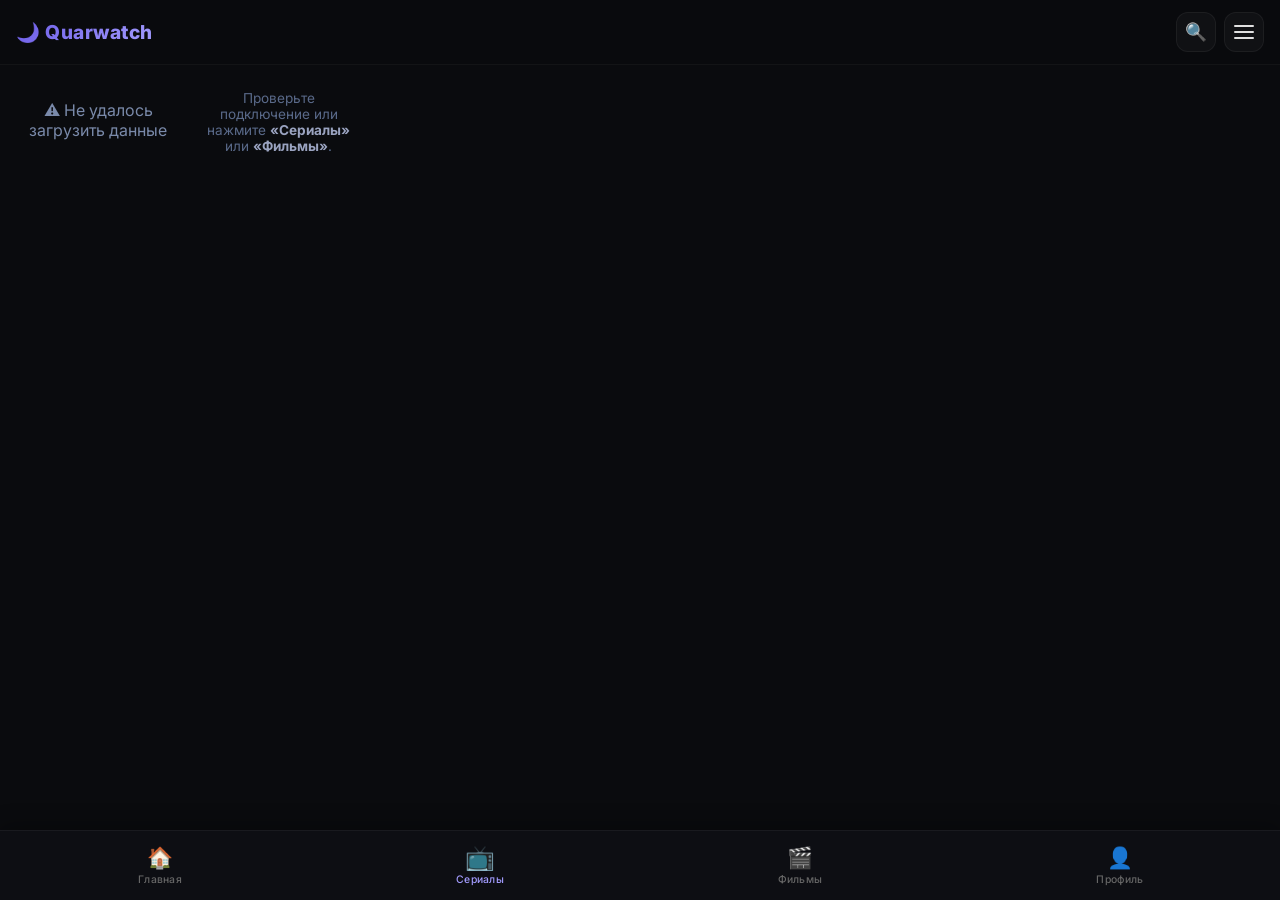
==== commit 5a5203a0: "Update index.html" ====
--- a/index.html
+++ b/index.html
@@ -25,7 +25,7 @@
   <meta name="apple-mobile-web-app-status-bar-style" content="black-translucent" />
   
   <link href="https://fonts.googleapis.com/css2?family=Inter:wght@400;500;600;700;800&display=swap" rel="stylesheet" />
-  <link rel="stylesheet" href="style.css" />
+  <link rel="stylesheet" href="css/style.css" />
 </head>
 <body>
   <!-- ШАПКА -->
@@ -128,6 +128,6 @@
     <img id="modal-image" src="" alt="Увеличенное изображение" />
   </div>
 
-  <script src="script.js"></script>
+  <script src="js/script.js"></script>
 </body>
         </html>
--- a/css/style.css
+++ b/css/style.css
@@ -0,0 +1,786 @@
+/* ===== ГЛОБАЛЬНЫЕ ===== */
+* {
+  margin: 0;
+  padding: 0;
+  box-sizing: border-box;
+}
+
+body {
+  font-family: 'Inter', 'Segoe UI', sans-serif;
+  background: #0a0b0e;
+  color: #e0e0e0;
+  min-height: 100vh;
+  overflow-x: hidden;
+  padding-bottom: 70px; /* Отступ под нижнюю навигацию */
+}
+
+/* ===== СКРОЛЛБАР ===== */
+::-webkit-scrollbar {
+  width: 6px;
+}
+::-webkit-scrollbar-track {
+  background: #0a0b0e;
+}
+::-webkit-scrollbar-thumb {
+  background: #2a2a3a;
+  border-radius: 4px;
+}
+::-webkit-scrollbar-thumb:hover {
+  background: #3a3a5a;
+}
+
+/* ===== ШАПКА ===== */
+header {
+  position: fixed;
+  top: 0;
+  left: 0;
+  right: 0;
+  z-index: 1000;
+  padding: 12px 16px;
+  background: rgba(10, 11, 14, 0.95);
+  backdrop-filter: blur(20px);
+  border-bottom: 1px solid rgba(255,255,255,0.04);
+}
+
+.header-top {
+  display: flex;
+  align-items: center;
+  justify-content: space-between;
+  max-width: 1400px;
+  margin: 0 auto;
+  gap: 12px;
+}
+
+.header-left {
+  display: flex;
+  align-items: center;
+  gap: 10px;
+}
+
+.logo-link {
+  text-decoration: none;
+  display: flex;
+  align-items: center;
+}
+
+.logo {
+  font-size: 1.2rem;
+  font-weight: 800;
+  letter-spacing: 0.5px;
+  background: linear-gradient(135deg, #6c5ce7, #a29bfe);
+  -webkit-background-clip: text;
+  -webkit-text-fill-color: transparent;
+}
+
+.header-right {
+  display: flex;
+  align-items: center;
+  gap: 8px;
+}
+
+/* Кнопки в шапке */
+.header-icon-btn {
+  background: rgba(255,255,255,0.03);
+  border: 1px solid rgba(255,255,255,0.05);
+  color: #e0e0e0;
+  width: 40px;
+  height: 40px;
+  border-radius: 12px;
+  font-size: 1.1rem;
+  cursor: pointer;
+  transition: 0.3s;
+  display: flex;
+  align-items: center;
+  justify-content: center;
+}
+.header-icon-btn:hover {
+  background: rgba(255,255,255,0.06);
+}
+
+/* ===== ГАМБУРГЕР ===== */
+.hamburger {
+  display: flex;
+  flex-direction: column;
+  gap: 4px;
+  cursor: pointer;
+  padding: 10px;
+  background: rgba(255,255,255,0.03);
+  border-radius: 12px;
+  border: 1px solid rgba(255,255,255,0.05);
+  transition: 0.3s;
+  width: 40px;
+  height: 40px;
+  align-items: center;
+  justify-content: center;
+}
+.hamburger:hover {
+  background: rgba(255,255,255,0.06);
+}
+.hamburger span {
+  display: block;
+  width: 20px;
+  height: 2px;
+  background: #e0e0e0;
+  border-radius: 2px;
+  transition: 0.3s;
+}
+.hamburger.active span:nth-child(1) {
+  transform: rotate(45deg) translate(4px, 4px);
+}
+.hamburger.active span:nth-child(2) {
+  opacity: 0;
+}
+.hamburger.active span:nth-child(3) {
+  transform: rotate(-45deg) translate(4px, -4px);
+}
+
+/* ===== МЕНЮ ===== */
+.nav-menu {
+  display: none;
+  background: rgba(16, 18, 22, 0.98);
+  backdrop-filter: blur(20px);
+  border-radius: 12px;
+  margin-top: 10px;
+  padding: 12px 16px;
+  border: 1px solid rgba(255,255,255,0.04);
+  max-width: 1400px;
+  margin-left: auto;
+  margin-right: auto;
+}
+.nav-menu.open {
+  display: block;
+  animation: slideDown 0.25s ease;
+}
+@keyframes slideDown {
+  from { opacity: 0; transform: translateY(-8px); }
+  to { opacity: 1; transform: translateY(0); }
+}
+.nav-menu ul {
+  list-style: none;
+  display: flex;
+  flex-wrap: wrap;
+  gap: 8px;
+  justify-content: center;
+}
+.nav-menu ul li a {
+  color: #aaa;
+  text-decoration: none;
+  font-size: 0.85rem;
+  padding: 8px 16px;
+  border-radius: 8px;
+  transition: 0.3s;
+  cursor: pointer;
+  display: inline-block;
+}
+.nav-menu ul li a:hover {
+  background: rgba(108, 92, 231, 0.15);
+  color: #a29bfe;
+}
+
+/* ===== ПОИСК ===== */
+.search-bar {
+  display: flex;
+  gap: 10px;
+  margin-top: 10px;
+  max-width: 1400px;
+  margin-left: auto;
+  margin-right: auto;
+  animation: slideDown 0.25s ease;
+}
+.search-bar.hidden {
+  display: none;
+}
+.search-bar input {
+  flex: 1;
+  padding: 12px 20px;
+  border: 1px solid rgba(255,255,255,0.06);
+  border-radius: 12px;
+  background: rgba(255,255,255,0.03);
+  color: #e0e0e0;
+  font-size: 0.95rem;
+  outline: none;
+  transition: 0.3s;
+  font-family: 'Inter', sans-serif;
+}
+.search-bar input::placeholder {
+  color: #555;
+}
+.search-bar input:focus {
+  border-color: rgba(108, 92, 231, 0.3);
+  background: rgba(255,255,255,0.05);
+}
+.search-bar button {
+  padding: 12px 20px;
+  border: none;
+  border-radius: 12px;
+  background: rgba(108, 92, 231, 0.2);
+  color: #a29bfe;
+  font-size: 1.1rem;
+  cursor: pointer;
+  transition: 0.3s;
+}
+.search-bar button:hover {
+  background: rgba(108, 92, 231, 0.3);
+}
+
+/* ===== ОСНОВНОЙ КОНТЕЙНЕР ===== */
+main {
+  max-width: 1400px;
+  margin: 0 auto;
+  padding: 16px;
+  position: relative;
+  z-index: 1;
+  min-height: 70vh;
+  padding-top: 80px;
+}
+
+section {
+  display: none;
+  animation: fadeIn 0.3s ease;
+}
+section.active {
+  display: block;
+}
+@keyframes fadeIn {
+  from { opacity: 0; transform: translateY(8px); }
+  to { opacity: 1; transform: translateY(0); }
+}
+
+/* ===== КАТАЛОГ ===== */
+.catalog-grid {
+  display: grid;
+  grid-template-columns: repeat(auto-fill, minmax(160px, 1fr));
+  gap: 16px;
+}
+.anime-card {
+  background: rgba(255,255,255,0.02);
+  border-radius: 14px;
+  overflow: hidden;
+  transition: 0.3s ease;
+  cursor: pointer;
+  border: 1px solid rgba(255,255,255,0.03);
+  display: flex;
+  flex-direction: column;
+  position: relative;
+}
+.anime-card:hover {
+  transform: translateY(-4px);
+  border-color: rgba(108, 92, 231, 0.15);
+  box-shadow: 0 10px 30px rgba(0,0,0,0.4);
+}
+.anime-card img {
+  width: 100%;
+  aspect-ratio: 2/3;
+  object-fit: cover;
+  display: block;
+  background: #1a1a1a;
+}
+.anime-card .info {
+  padding: 10px 10px 12px;
+  flex: 1;
+  display: flex;
+  flex-direction: column;
+  gap: 3px;
+}
+.anime-card .title {
+  font-weight: 600;
+  font-size: 0.8rem;
+  color: #e0e0e0;
+  display: -webkit-box;
+  -webkit-line-clamp: 2;
+  -webkit-box-orient: vertical;
+  overflow: hidden;
+  line-height: 1.3;
+}
+.anime-card .year {
+  font-size: 0.7rem;
+  color: #666;
+}
+.anime-card .episodes {
+  font-size: 0.7rem;
+  color: #6c5ce7;
+  margin-top: 2px;
+}
+
+/* ===== НИЖНЯЯ НАВИГАЦИЯ ===== */
+.bottom-nav {
+  position: fixed;
+  bottom: 0;
+  left: 0;
+  right: 0;
+  z-index: 1000;
+  background: rgba(14, 15, 20, 0.98);
+  backdrop-filter: blur(20px);
+  border-top: 1px solid rgba(255,255,255,0.05);
+  display: flex;
+  justify-content: space-around;
+  padding: 8px 0 calc(8px + env(safe-area-inset-bottom));
+  box-shadow: 0 -4px 20px rgba(0,0,0,0.3);
+}
+
+.bottom-nav-item {
+  display: flex;
+  flex-direction: column;
+  align-items: center;
+  gap: 3px;
+  background: none;
+  border: none;
+  color: #666;
+  font-family: 'Inter', sans-serif;
+  font-size: 0.65rem;
+  cursor: pointer;
+  padding: 6px 12px;
+  border-radius: 12px;
+  transition: 0.3s;
+  flex: 1;
+  max-width: 100px;
+}
+.bottom-nav-item:hover {
+  background: rgba(255,255,255,0.03);
+  color: #aaa;
+}
+.bottom-nav-item.active {
+  color: #a29bfe;
+}
+.bottom-nav-item.active .nav-icon {
+  transform: scale(1.15);
+}
+.bottom-nav-item .nav-icon {
+  font-size: 1.3rem;
+  transition: 0.3s;
+}
+.bottom-nav-item .nav-label {
+  font-weight: 500;
+  letter-spacing: 0.3px;
+}
+
+/* ===== ПЛЕЕР ===== */
+#player-container {
+  position: relative;
+  width: 100%;
+  padding-bottom: 56.25%;
+  background: #000;
+  border-radius: 12px;
+  overflow: hidden;
+  box-shadow: 0 0 40px rgba(0,0,0,0.5);
+  margin-top: 20px;
+}
+#player-container iframe {
+  position: absolute;
+  top: 0;
+  left: 0;
+  width: 100%;
+  height: 100%;
+  border: 0;
+}
+
+/* ===== ИНФОРМАЦИЯ О ТАЙТЛЕ ===== */
+.anime-info {
+  margin-top: 20px;
+  padding: 20px;
+  background: rgba(255,255,255,0.02);
+  border-radius: 12px;
+  border: 1px solid rgba(255,255,255,0.03);
+}
+.anime-info h2 {
+  font-size: 1.5rem;
+  margin-bottom: 6px;
+  color: #e0e0e0;
+}
+.anime-info p {
+  color: #888;
+  line-height: 1.6;
+  font-size: 0.95rem;
+}
+
+/* ===== ПОСТЕР ===== */
+.anime-detail {
+  display: flex;
+  gap: 25px;
+  flex-wrap: wrap;
+}
+.anime-detail .poster {
+  flex: 0 0 340px;
+  border-radius: 12px;
+  overflow: hidden;
+  box-shadow: 0 0 30px rgba(0,0,0,0.3);
+  cursor: pointer;
+  transition: 0.3s;
+}
+.anime-detail .poster:hover {
+  transform: scale(1.01);
+}
+.anime-detail .poster img {
+  width: 100%;
+  height: auto;
+  display: block;
+}
+.anime-detail .info {
+  flex: 1;
+  min-width: 200px;
+}
+.anime-detail .info h2 {
+  font-size: 1.8rem;
+  margin-bottom: 6px;
+}
+.anime-detail .info .meta {
+  display: flex;
+  gap: 16px;
+  flex-wrap: wrap;
+  color: #666;
+  font-size: 0.85rem;
+  margin: 6px 0 12px;
+}
+.anime-detail .info .description {
+  line-height: 1.7;
+  color: #aaa;
+}
+
+/* ===== СКРИНШОТЫ ===== */
+.screenshots-grid {
+  display: flex;
+  gap: 10px;
+  flex-wrap: wrap;
+}
+.screenshot-item {
+  display: block;
+  width: 120px;
+  height: 67px;
+  border-radius: 8px;
+  overflow: hidden;
+  border: 1px solid rgba(255,255,255,0.05);
+  transition: 0.3s;
+  cursor: pointer;
+}
+.screenshot-item:hover {
+  transform: scale(1.04);
+  border-color: rgba(108, 92, 231, 0.2);
+}
+.screenshot-item img {
+  width: 100%;
+  height: 100%;
+  object-fit: cover;
+  display: block;
+}
+
+/* ===== ВНЕШНИЕ ССЫЛКИ ===== */
+.external-link {
+  display: inline-flex;
+  align-items: center;
+  gap: 6px;
+  padding: 4px 12px;
+  border-radius: 16px;
+  font-size: 0.7rem;
+  text-decoration: none;
+  transition: 0.3s;
+  background: rgba(255,255,255,0.03);
+  border: 1px solid rgba(255,255,255,0.04);
+  color: #888;
+}
+.external-link:hover {
+  background: rgba(108, 92, 231, 0.1);
+  border-color: rgba(108, 92, 231, 0.15);
+  color: #a29bfe;
+}
+
+/* ===== КНОПКИ ===== */
+.back-btn {
+  background: rgba(255,255,255,0.03);
+  border: 1px solid rgba(255,255,255,0.04);
+  color: #ccc;
+  padding: 8px 18px;
+  border-radius: 10px;
+  font-family: 'Inter', sans-serif;
+  font-size: 0.85rem;
+  cursor: pointer;
+  transition: 0.3s;
+}
+.back-btn:hover {
+  background: rgba(255,255,255,0.06);
+}
+#load-more-btn {
+  display: none;
+  margin: 20px auto !important;
+  padding: 8px 24px !important;
+}
+
+/* ===== LOADER ===== */
+.loader {
+  text-align: center;
+  padding: 40px;
+  color: #555;
+  font-size: 0.9rem;
+  display: flex;
+  flex-direction: column;
+  align-items: center;
+  gap: 12px;
+}
+.loader::before {
+  content: '';
+  width: 32px;
+  height: 32px;
+  border: 3px solid rgba(108, 92, 231, 0.1);
+  border-top-color: #6c5ce7;
+  border-radius: 50%;
+  animation: spin 0.8s linear infinite;
+}
+@keyframes spin {
+  to { transform: rotate(360deg); }
+}
+
+/* ===== МОДАЛЬНОЕ ОКНО ===== */
+.modal-overlay {
+  display: none;
+  position: fixed;
+  top: 0;
+  left: 0;
+  width: 100%;
+  height: 100%;
+  background: rgba(0,0,0,0.7);
+  backdrop-filter: blur(8px);
+  z-index: 9999;
+  justify-content: center;
+  align-items: center;
+}
+.modal-overlay.open {
+  display: flex;
+}
+.modal-content {
+  background: #14161a;
+  border: 1px solid rgba(255,255,255,0.04);
+  border-radius: 16px;
+  padding: 28px 30px;
+  max-width: 460px;
+  width: 90%;
+  max-height: 80vh;
+  overflow-y: auto;
+  position: relative;
+  box-shadow: 0 20px 60px rgba(0,0,0,0.8);
+}
+.modal-close {
+  position: absolute;
+  top: 12px;
+  right: 16px;
+  background: none;
+  border: none;
+  color: #555;
+  font-size: 1.5rem;
+  cursor: pointer;
+  transition: 0.3s;
+}
+.modal-close:hover {
+  color: #ccc;
+}
+.modal-content h2 {
+  color: #e0e0e0;
+  font-size: 1.3rem;
+  margin-bottom: 14px;
+}
+.modal-content p {
+  color: #888;
+  line-height: 1.7;
+  font-size: 0.9rem;
+}
+.modal-content .info-item {
+  display: flex;
+  justify-content: space-between;
+  padding: 8px 0;
+  border-bottom: 1px solid rgba(255,255,255,0.03);
+}
+.modal-content .info-item span:first-child {
+  color: #666;
+}
+.modal-content .info-item span:last-child {
+  color: #ccc;
+}
+
+/* ===== УВЕЛИЧЕННОЕ ИЗОБРАЖЕНИЕ ===== */
+.modal-image-overlay {
+  display: none;
+  position: fixed;
+  top: 0;
+  left: 0;
+  width: 100%;
+  height: 100%;
+  background: rgba(0,0,0,0.85);
+  backdrop-filter: blur(12px);
+  z-index: 10000;
+  justify-content: center;
+  align-items: center;
+  cursor: pointer;
+}
+.modal-image-overlay.open {
+  display: flex;
+}
+.modal-image-overlay img {
+  max-width: 90%;
+  max-height: 90%;
+  border-radius: 12px;
+  box-shadow: 0 0 60px rgba(0,0,0,0.5);
+  object-fit: contain;
+}
+.modal-image-overlay .close-btn {
+  position: absolute;
+  top: 20px;
+  right: 30px;
+  color: #888;
+  font-size: 2.5rem;
+  cursor: pointer;
+  transition: 0.3s;
+  background: none;
+  border: none;
+}
+.modal-image-overlay .close-btn:hover {
+  color: #fff;
+}
+
+/* ===== СТРАНИЦА ОБНОВЛЕНИЙ ===== */
+#updates-section {
+  padding: 20px 0;
+}
+.updates-content {
+  max-width: 800px;
+  margin: 0 auto;
+  padding: 20px 0;
+}
+.update-item {
+  background: rgba(255,255,255,0.02);
+  border: 1px solid rgba(255,255,255,0.04);
+  border-radius: 12px;
+  padding: 20px 24px;
+  margin-bottom: 16px;
+  transition: 0.3s;
+}
+.update-item:hover {
+  background: rgba(255,255,255,0.03);
+  border-color: rgba(108, 92, 231, 0.1);
+}
+.update-item .update-header {
+  display: flex;
+  justify-content: space-between;
+  align-items: center;
+  flex-wrap: wrap;
+  gap: 10px;
+  margin-bottom: 10px;
+}
+.update-item .update-version {
+  font-weight: 700;
+  color: #a29bfe;
+  font-size: 0.9rem;
+  background: rgba(108, 92, 231, 0.1);
+  padding: 2px 12px;
+  border-radius: 12px;
+}
+.update-item .update-date {
+  color: #555;
+  font-size: 0.8rem;
+}
+.update-item .update-title {
+  font-size: 1.1rem;
+  font-weight: 600;
+  color: #e0e0e0;
+  margin-bottom: 8px;
+}
+.update-item .update-changes {
+  list-style: none;
+  padding: 0;
+  margin: 0;
+}
+.update-item .update-changes li {
+  color: #888;
+  font-size: 0.9rem;
+  padding: 4px 0;
+  padding-left: 20px;
+  position: relative;
+}
+.update-item .update-changes li::before {
+  content: "•";
+  position: absolute;
+  left: 0;
+  color: #6c5ce7;
+}
+#updates-back-btn {
+  margin-bottom: 20px;
+}
+.no-updates {
+  text-align: center;
+  color: #555;
+  padding: 40px 0;
+}
+
+/* ===== СВЯЗАННЫЕ АНИМЕ ===== */
+.related-card {
+  cursor: pointer;
+  transition: 0.3s;
+  border-radius: 8px;
+  overflow: hidden;
+  background: rgba(255,255,255,0.02);
+  border: 1px solid rgba(255,255,255,0.04);
+  width: 120px;
+  flex-shrink: 0;
+}
+.related-card:hover {
+  transform: translateY(-4px);
+  border-color: rgba(108, 92, 231, 0.2);
+  box-shadow: 0 4px 20px rgba(0,0,0,0.3);
+}
+.related-card img {
+  width: 100%;
+  aspect-ratio: 2/3;
+  object-fit: cover;
+  display: block;
+}
+.related-card .related-info {
+  padding: 8px 10px;
+}
+.related-card .related-title {
+  font-size: 0.75rem;
+  color: #e0e0e0;
+  white-space: nowrap;
+  overflow: hidden;
+  text-overflow: ellipsis;
+}
+.related-card .related-meta {
+  font-size: 0.65rem;
+  color: #666;
+  margin-top: 2px;
+}
+
+/* ===== АДАПТИВ ===== */
+@media (max-width: 700px) {
+  main {
+    padding-top: 75px;
+    padding-bottom: 20px;
+  }
+  .logo {
+    font-size: 1rem;
+  }
+  .catalog-grid {
+    grid-template-columns: repeat(auto-fill, minmax(130px, 1fr));
+    gap: 12px;
+  }
+  .anime-detail .poster {
+    flex: 0 0 260px;
+  }
+  .screenshot-item {
+    width: 80px;
+    height: 45px;
+  }
+}
+
+@media (max-width: 500px) {
+  .anime-detail .poster {
+    flex: 0 0 200px;
+  }
+  .screenshot-item {
+    width: 60px;
+    height: 34px;
+  }
+  .catalog-grid {
+    grid-template-columns: repeat(auto-fill, minmax(110px, 1fr));
+    gap: 10px;
+  }
+  .bottom-nav-item .nav-label {
+    font-size: 0.6rem;
+  }
+        }
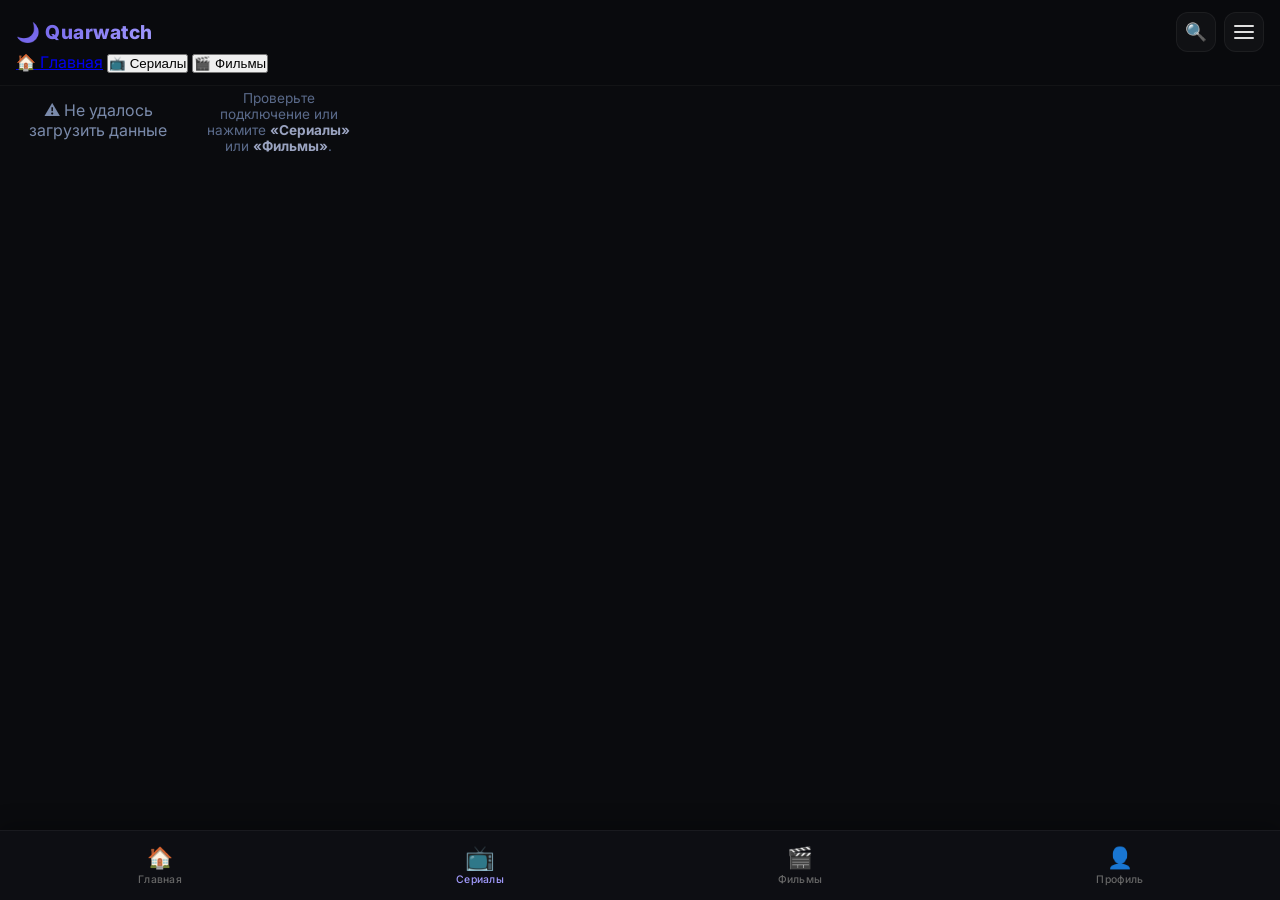
==== commit 9f4a7516: "Update index.html" ====
--- a/index.html
+++ b/index.html
@@ -32,7 +32,7 @@
   <header>
     <div class="header-top">
       <div class="header-left">
-        <a href="#" id="logo-link" class="logo-link">
+        <a href="home.html" id="logo-link" class="logo-link">
           <div class="logo">🌙 Quarwatch</div>
         </a>
       </div>
@@ -46,7 +46,7 @@
       </div>
     </div>
 
-    <!-- Поиск (скрыт, открывается по кнопке) -->
+    <!-- Поиск (скрыт) -->
     <div class="search-bar hidden" id="search-bar">
       <input type="text" id="search-input" placeholder="Поиск аниме..." />
       <button id="search-btn">🔍</button>
@@ -56,11 +56,18 @@
     <nav class="nav-menu" id="nav-menu">
       <ul>
         <li><a href="calendar.html">📅 Календарь</a></li>
-        <li><a href="anilist.html">🕒 Анонсы (AniList)</a></li>
+        <li><a href="anilist.html">🕒 Анонсы</a></li>
+        <li><a href="profile.html">👤 Профиль</a></li>
+        <li><a href="auth.html">🔐 Войти</a></li>
         <li><a href="developer.html">👨‍💻 Разработчик</a></li>
-        <li><a href="#" id="menu-updates">🔄 Обновления</a></li>
-        <li><a href="#" id="menu-important">❓ Важно</a></li>
       </ul>
+    </nav>
+
+    <!-- КАТЕГОРИИ -->
+    <nav class="categories">
+      <a href="home.html" class="category-btn">🏠 Главная</a>
+      <button class="category-btn active" data-type="series">📺 Сериалы</button>
+      <button class="category-btn" data-type="movie">🎬 Фильмы</button>
     </nav>
   </header>
 
@@ -84,22 +91,14 @@
         <iframe id="player-iframe" src="" allowfullscreen allow="autoplay; encrypted-media; fullscreen"></iframe>
       </div>
     </section>
-
-    <!-- Страница обновлений -->
-    <section id="updates-section">
-      <button id="updates-back-btn" class="back-btn">← Назад</button>
-      <div id="updates-content" class="updates-content">
-        <div class="loader">Загрузка обновлений...</div>
-      </div>
-    </section>
   </main>
 
   <!-- НИЖНЯЯ НАВИГАЦИЯ -->
   <nav class="bottom-nav">
-    <button class="bottom-nav-item" data-type="home">
+    <a href="home.html" class="bottom-nav-item" style="text-decoration:none;">
       <span class="nav-icon">🏠</span>
       <span class="nav-label">Главная</span>
-    </button>
+    </a>
     <button class="bottom-nav-item active" data-type="series">
       <span class="nav-icon">📺</span>
       <span class="nav-label">Сериалы</span>
@@ -108,10 +107,10 @@
       <span class="nav-icon">🎬</span>
       <span class="nav-label">Фильмы</span>
     </button>
-    <button class="bottom-nav-item" data-type="profile">
+    <a href="profile.html" class="bottom-nav-item" style="text-decoration:none;">
       <span class="nav-icon">👤</span>
       <span class="nav-label">Профиль</span>
-    </button>
+    </a>
   </nav>
 
   <!-- Модальное окно -->
@@ -130,4 +129,4 @@
 
   <script src="js/script.js"></script>
 </body>
-        </html>
+</html>
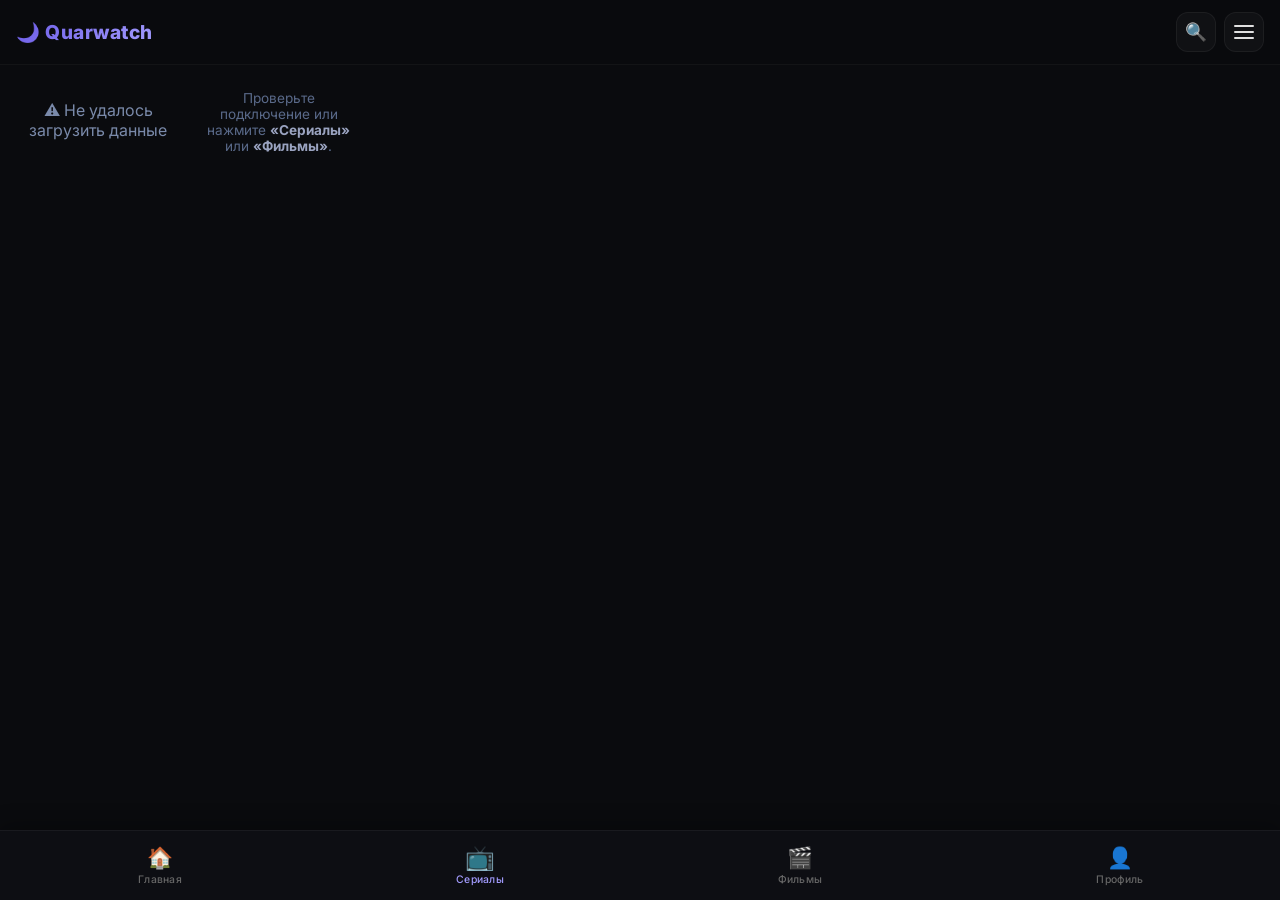
==== commit eaf41101: "Update index.html" ====
--- a/index.html
+++ b/index.html
@@ -5,24 +5,9 @@
   <meta name="viewport" content="width=device-width, initial-scale=1.0, viewport-fit=cover" />
   <title>Quarwatch – смотреть аниме онлайн</title>
   
-  <!-- SEO -->
   <meta name="robots" content="index, follow" />
-  <meta name="description" content="Quarwatch – смотри аниме онлайн бесплатно. Большой каталог аниме сериалов и фильмов." />
-  <meta name="keywords" content="аниме, смотреть аниме, аниме онлайн, Quarwatch" />
-  <link rel="canonical" href="https://quarwatch.c6t.ru/" />
-  
-  <!-- Open Graph -->
-  <meta property="og:title" content="Quarwatch – смотреть аниме онлайн" />
-  <meta property="og:description" content="Смотри аниме онлайн бесплатно. Большой каталог аниме сериалов и фильмов." />
-  <meta property="og:url" content="https://quarwatch.c6t.ru/" />
-  <meta property="og:type" content="website" />
-  <meta property="og:site_name" content="Quarwatch" />
-  
-  <!-- PWA -->
-  <link rel="manifest" href="/manifest.json" />
+  <meta name="description" content="Quarwatch – смотри аниме онлайн бесплатно." />
   <meta name="theme-color" content="#6c5ce7" />
-  <meta name="apple-mobile-web-app-capable" content="yes" />
-  <meta name="apple-mobile-web-app-status-bar-style" content="black-translucent" />
   
   <link href="https://fonts.googleapis.com/css2?family=Inter:wght@400;500;600;700;800&display=swap" rel="stylesheet" />
   <link rel="stylesheet" href="css/style.css" />
@@ -32,7 +17,7 @@
   <header>
     <div class="header-top">
       <div class="header-left">
-        <a href="home.html" id="logo-link" class="logo-link">
+        <a href="home.html" class="logo-link">
           <div class="logo">🌙 Quarwatch</div>
         </a>
       </div>
@@ -62,25 +47,15 @@
         <li><a href="developer.html">👨‍💻 Разработчик</a></li>
       </ul>
     </nav>
-
-    <!-- КАТЕГОРИИ -->
-    <nav class="categories">
-      <a href="home.html" class="category-btn">🏠 Главная</a>
-      <button class="category-btn active" data-type="series">📺 Сериалы</button>
-      <button class="category-btn" data-type="movie">🎬 Фильмы</button>
-    </nav>
   </header>
 
-  <!-- ОСНОВНОЙ КОНТЕНТ -->
   <main>
-    <!-- Каталог -->
     <section id="anime-list" class="active">
       <div id="catalog" class="catalog-grid"></div>
       <button id="load-more-btn" class="back-btn" style="display:none; margin: 20px auto; width: fit-content;">📥 Загрузить ещё</button>
       <div id="loader" class="loader">Загрузка...</div>
     </section>
 
-    <!-- Плеер -->
     <section id="player-section">
       <div style="display:flex; flex-wrap:wrap; gap:10px; align-items:center;">
         <button id="back-btn" class="back-btn">← Назад</button>
@@ -113,7 +88,6 @@
     </a>
   </nav>
 
-  <!-- Модальное окно -->
   <div id="modal-overlay" class="modal-overlay">
     <div class="modal-content">
       <button id="modal-close" class="modal-close">✕</button>
@@ -121,10 +95,9 @@
     </div>
   </div>
 
-  <!-- Увеличенное изображение -->
   <div id="modal-image-overlay" class="modal-image-overlay">
     <button class="close-btn" id="modal-image-close">✕</button>
-    <img id="modal-image" src="" alt="Увеличенное изображение" />
+    <img id="modal-image" src="" alt="" />
   </div>
 
   <script src="js/script.js"></script>
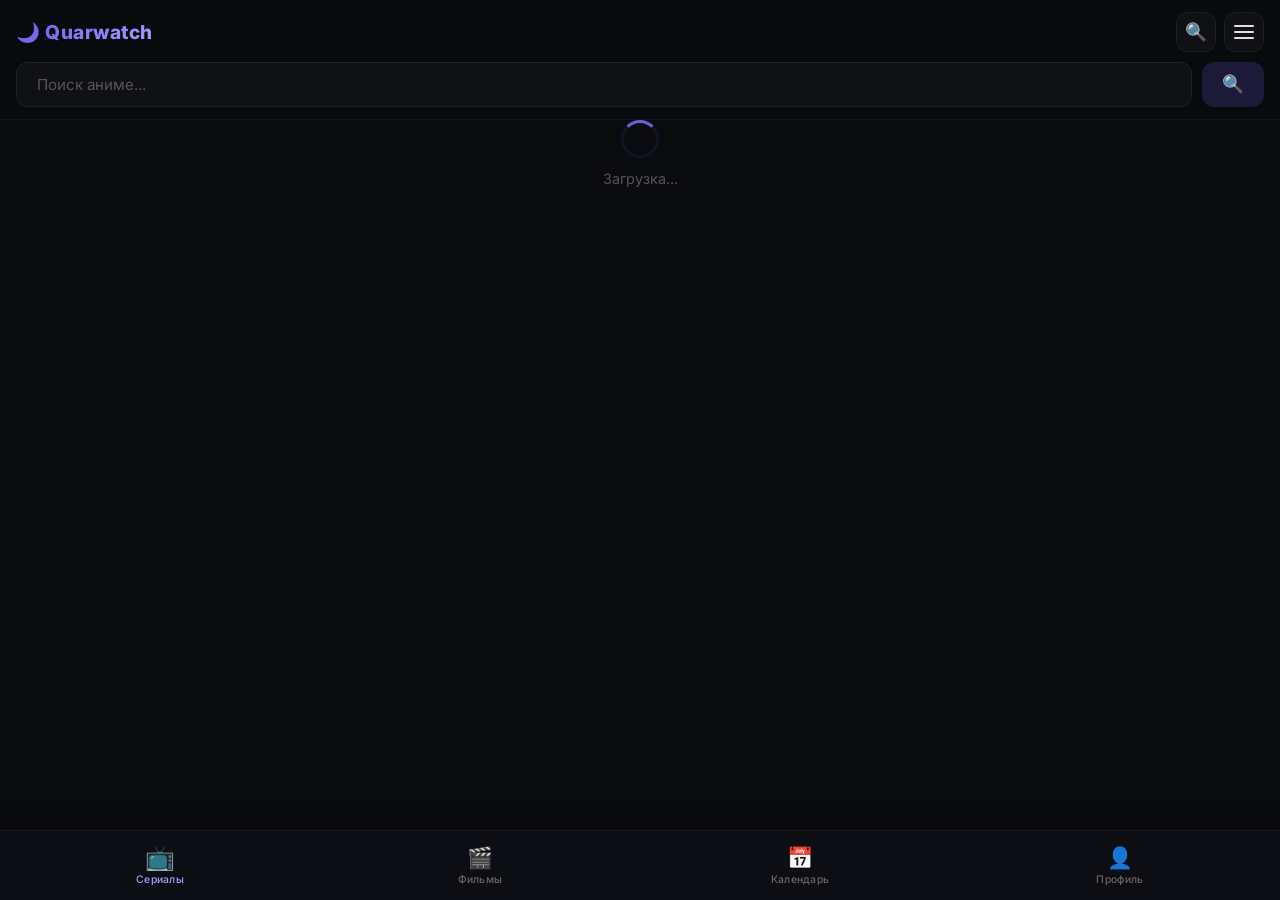
==== commit e4a00d1b: "Update index.html" ====
--- a/index.html
+++ b/index.html
@@ -4,11 +4,11 @@
   <meta charset="UTF-8" />
   <meta name="viewport" content="width=device-width, initial-scale=1.0, viewport-fit=cover" />
   <title>Quarwatch – смотреть аниме онлайн</title>
-  
+
   <meta name="robots" content="index, follow" />
   <meta name="description" content="Quarwatch – смотри аниме онлайн бесплатно." />
   <meta name="theme-color" content="#6c5ce7" />
-  
+
   <link href="https://fonts.googleapis.com/css2?family=Inter:wght@400;500;600;700;800&display=swap" rel="stylesheet" />
   <link rel="stylesheet" href="css/style.css" />
 </head>
@@ -17,7 +17,7 @@
   <header>
     <div class="header-top">
       <div class="header-left">
-        <a href="home.html" class="logo-link">
+        <a href="index.html" class="logo-link">
           <div class="logo">🌙 Quarwatch</div>
         </a>
       </div>
@@ -31,15 +31,16 @@
       </div>
     </div>
 
-    <!-- Поиск (скрыт) -->
-    <div class="search-bar hidden" id="search-bar">
+    <!-- ПОИСК -->
+    <div class="search-bar" id="search-bar">
       <input type="text" id="search-input" placeholder="Поиск аниме..." />
       <button id="search-btn">🔍</button>
     </div>
 
-    <!-- ГАМБУРГЕР-МЕНЮ -->
+    <!-- МЕНЮ -->
     <nav class="nav-menu" id="nav-menu">
       <ul>
+        <li><a href="index.html">📚 Каталог</a></li>
         <li><a href="calendar.html">📅 Календарь</a></li>
         <li><a href="anilist.html">🕒 Анонсы</a></li>
         <li><a href="profile.html">👤 Профиль</a></li>
@@ -50,12 +51,14 @@
   </header>
 
   <main>
+    <!-- Каталог -->
     <section id="anime-list" class="active">
       <div id="catalog" class="catalog-grid"></div>
       <button id="load-more-btn" class="back-btn" style="display:none; margin: 20px auto; width: fit-content;">📥 Загрузить ещё</button>
       <div id="loader" class="loader">Загрузка...</div>
     </section>
 
+    <!-- Плеер -->
     <section id="player-section">
       <div style="display:flex; flex-wrap:wrap; gap:10px; align-items:center;">
         <button id="back-btn" class="back-btn">← Назад</button>
@@ -70,10 +73,6 @@
 
   <!-- НИЖНЯЯ НАВИГАЦИЯ -->
   <nav class="bottom-nav">
-    <a href="home.html" class="bottom-nav-item" style="text-decoration:none;">
-      <span class="nav-icon">🏠</span>
-      <span class="nav-label">Главная</span>
-    </a>
     <button class="bottom-nav-item active" data-type="series">
       <span class="nav-icon">📺</span>
       <span class="nav-label">Сериалы</span>
@@ -82,6 +81,10 @@
       <span class="nav-icon">🎬</span>
       <span class="nav-label">Фильмы</span>
     </button>
+    <a href="calendar.html" class="bottom-nav-item" style="text-decoration:none;">
+      <span class="nav-icon">📅</span>
+      <span class="nav-label">Календарь</span>
+    </a>
     <a href="profile.html" class="bottom-nav-item" style="text-decoration:none;">
       <span class="nav-icon">👤</span>
       <span class="nav-label">Профиль</span>
@@ -102,4 +105,4 @@
 
   <script src="js/script.js"></script>
 </body>
-</html>
+        </html>
